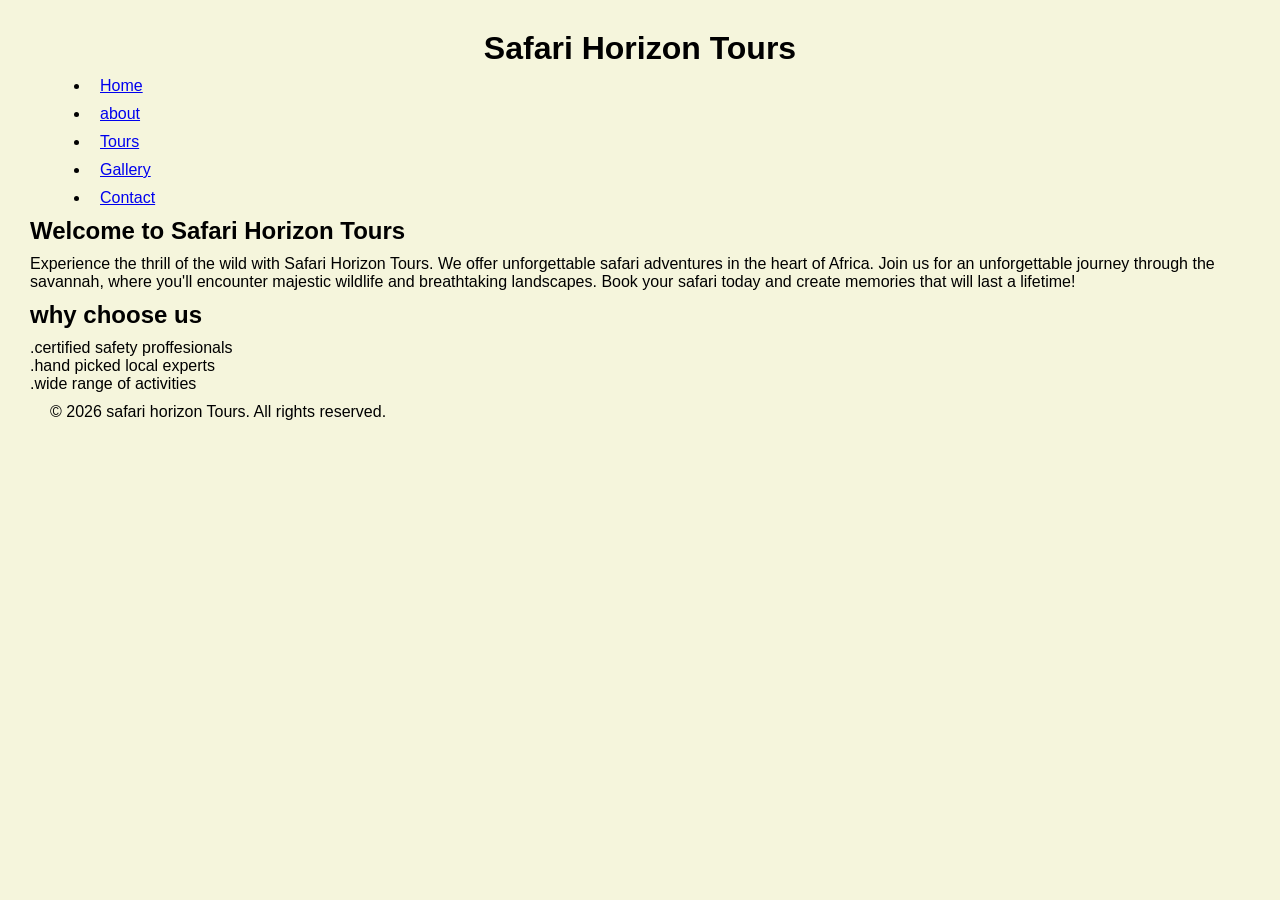
==== safari horizon tours/index.html @ 5145a992 "message" ====
<!doctype html>
<html lang="en">
  <head>
    <meta charset="UTF-8" />
    <meta name="viewport" content="width=device-width, initial-scale=1.0" />
    <title>Safari Horizon Tours</title>
    <script src="script.js" defer></script>
<style>
    * {
        margin: 10px;;
        padding: 20;
        border: 10;
        box-sizing:border-box;
        background-color: rgb(164, 113, 47);
        font-family: 'Gill Sans', 'Gill Sans MT', Calibri, 'Trebuchet MS', sans-serif;


    }
</style>
      <h1 style="color:black ;"text>Safari Horizon Tours</h1>
    <style>
        h1{
            text-align: center;
            margin-top: 20px;
        }
    </style>
      
    

    <link rel="stylesheet" href="styles.css" />
  </head>
  <body>
    <nav>
      <ul>
        <li><a href="index.html">Home</a></li>
        <li><a href="about.html">about</a></li>
        <li><a href="tours.html">Tours</a></li>
        <li><a href="gallery.html">Gallery</a></li>
        <li><a href="contact.html">Contact</a></li>
      </ul>
    </nav>
    <h2>Welcome to Safari Horizon Tours</h2>
    <p>
      Experience the thrill of the wild with Safari Horizon Tours. We offer
      unforgettable safari adventures in the heart of Africa. Join us for an
      unforgettable journey through the savannah, where you'll encounter
      majestic wildlife and breathtaking landscapes. Book your safari today and
      create memories that will last a lifetime!
    </p>
    <section class="why-choose-us"></section>
        <h2>why choose us</h2>
        <p> 
            .certified safety proffesionals<br>
            .hand picked  local experts<br>
            .wide range of activities<br>
        </p>
    </section>
        
            <footer>
   

       

       
    </div>

    <!-- Bottom Copyright Bar -->
    <div class="footer-bottom">
        <p>&copy; 2026 safari horizon Tours. All rights reserved.</p>
    </div>
</footer>
        
    
  </body>
  
</html>
---- safari horizon tours/styles.css ----
* {
  background-color: beige;
}
/*style the send button */
.send-button {
  background-color: green;
  color: rgb(214, 24, 24);
  padding: 10px 20px;
  border: none;
  border-radius: 5px;
  cursor: pointer;
}
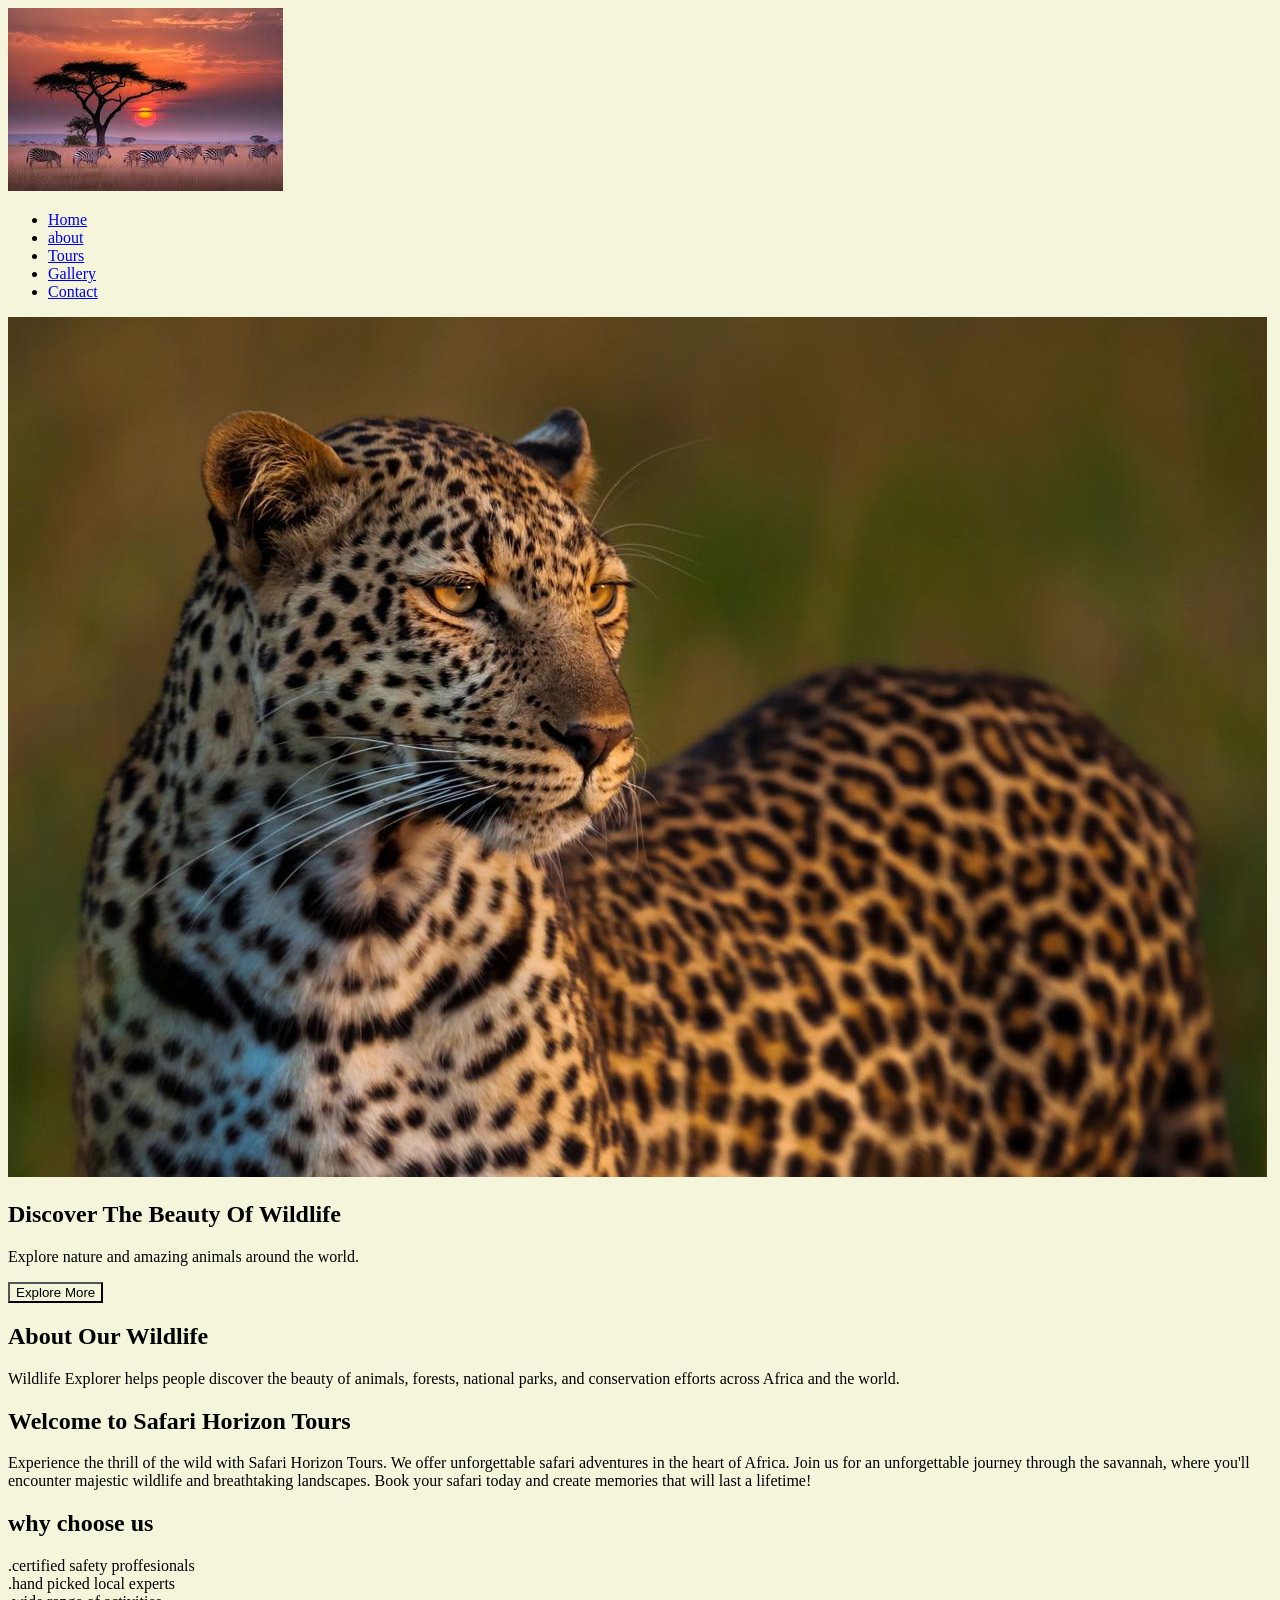
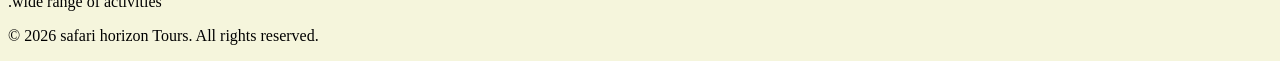
==== commit 3396a279: "added a few css styles" ====
--- a/safari horizon tours/index.html
+++ b/safari horizon tours/index.html
@@ -4,32 +4,19 @@
     <meta charset="UTF-8" />
     <meta name="viewport" content="width=device-width, initial-scale=1.0" />
     <title>Safari Horizon Tours</title>
+    
     <script src="script.js" defer></script>
-<style>
-    * {
-        margin: 10px;;
-        padding: 20;
-        border: 10;
-        box-sizing:border-box;
-        background-color: rgb(164, 113, 47);
-        font-family: 'Gill Sans', 'Gill Sans MT', Calibri, 'Trebuchet MS', sans-serif;
+    <link rel="stylesheet" href="styles.css" />
+  </head>
 
-
-    }
-</style>
-      <h1 style="color:black ;"text>Safari Horizon Tours</h1>
-    <style>
-        h1{
-            text-align: center;
-            margin-top: 20px;
-        }
-    </style>
-      
-    
 
     <link rel="stylesheet" href="styles.css" />
   </head>
   <body>
+    <header>
+        <div class="logo">
+            <img src="wild life.jpg" alt="Safari Horizon Tours Logo">
+        </div>
     <nav>
       <ul>
         <li><a href="index.html">Home</a></li>
@@ -39,6 +26,40 @@
         <li><a href="contact.html">Contact</a></li>
       </ul>
     </nav>
+    </header>
+    <section class="hero">
+        <img src ="wild3.jpg" alt="Safari Horizon Tours Hero Image">
+
+     <div class="hero-text">
+            <h2>Discover The Beauty Of Wildlife</h2>
+            <p>Explore nature and amazing animals around the world.</p>
+
+            <button>Explore More</button>
+        </div>
+
+    </section>
+
+
+    <!-- ABOUT SECTION -->
+    <section class="about">
+
+        <h2>About Our Wildlife</h2>
+
+        <p>
+            Wildlife Explorer helps people discover the beauty of animals,
+            forests, national parks, and conservation efforts across Africa
+            and the world.
+        </p>
+
+    </section>
+
+
+    
+        </div>
+
+    </section>
+
+
     <h2>Welcome to Safari Horizon Tours</h2>
     <p>
       Experience the thrill of the wild with Safari Horizon Tours. We offer
@@ -55,6 +76,7 @@
             .wide range of activities<br>
         </p>
     </section>
+    
         
             <footer>
    
--- a/safari horizon tours/styles.css
+++ b/safari horizon tours/styles.css
@@ -1,12 +1,8 @@
 * {
   background-color: beige;
 }
-/*style the send button */
-.send-button {
-  background-color: green;
-  color: rgb(214, 24, 24);
-  padding: 10px 20px;
-  border: none;
-  border-radius: 5px;
-  cursor: pointer;
+h1 {
+  color: brown;
+  font-family: "Times New Roman", Times, serif;
+  text-align: center;
 }
--- a/safari horizon tours/styles.css
+++ b/safari horizon tours/styles.css
@@ -1,12 +1,8 @@
 * {
   background-color: beige;
 }
-/*style the send button */
-.send-button {
-  background-color: green;
-  color: rgb(214, 24, 24);
-  padding: 10px 20px;
-  border: none;
-  border-radius: 5px;
-  cursor: pointer;
+h1 {
+  color: brown;
+  font-family: "Times New Roman", Times, serif;
+  text-align: center;
 }
